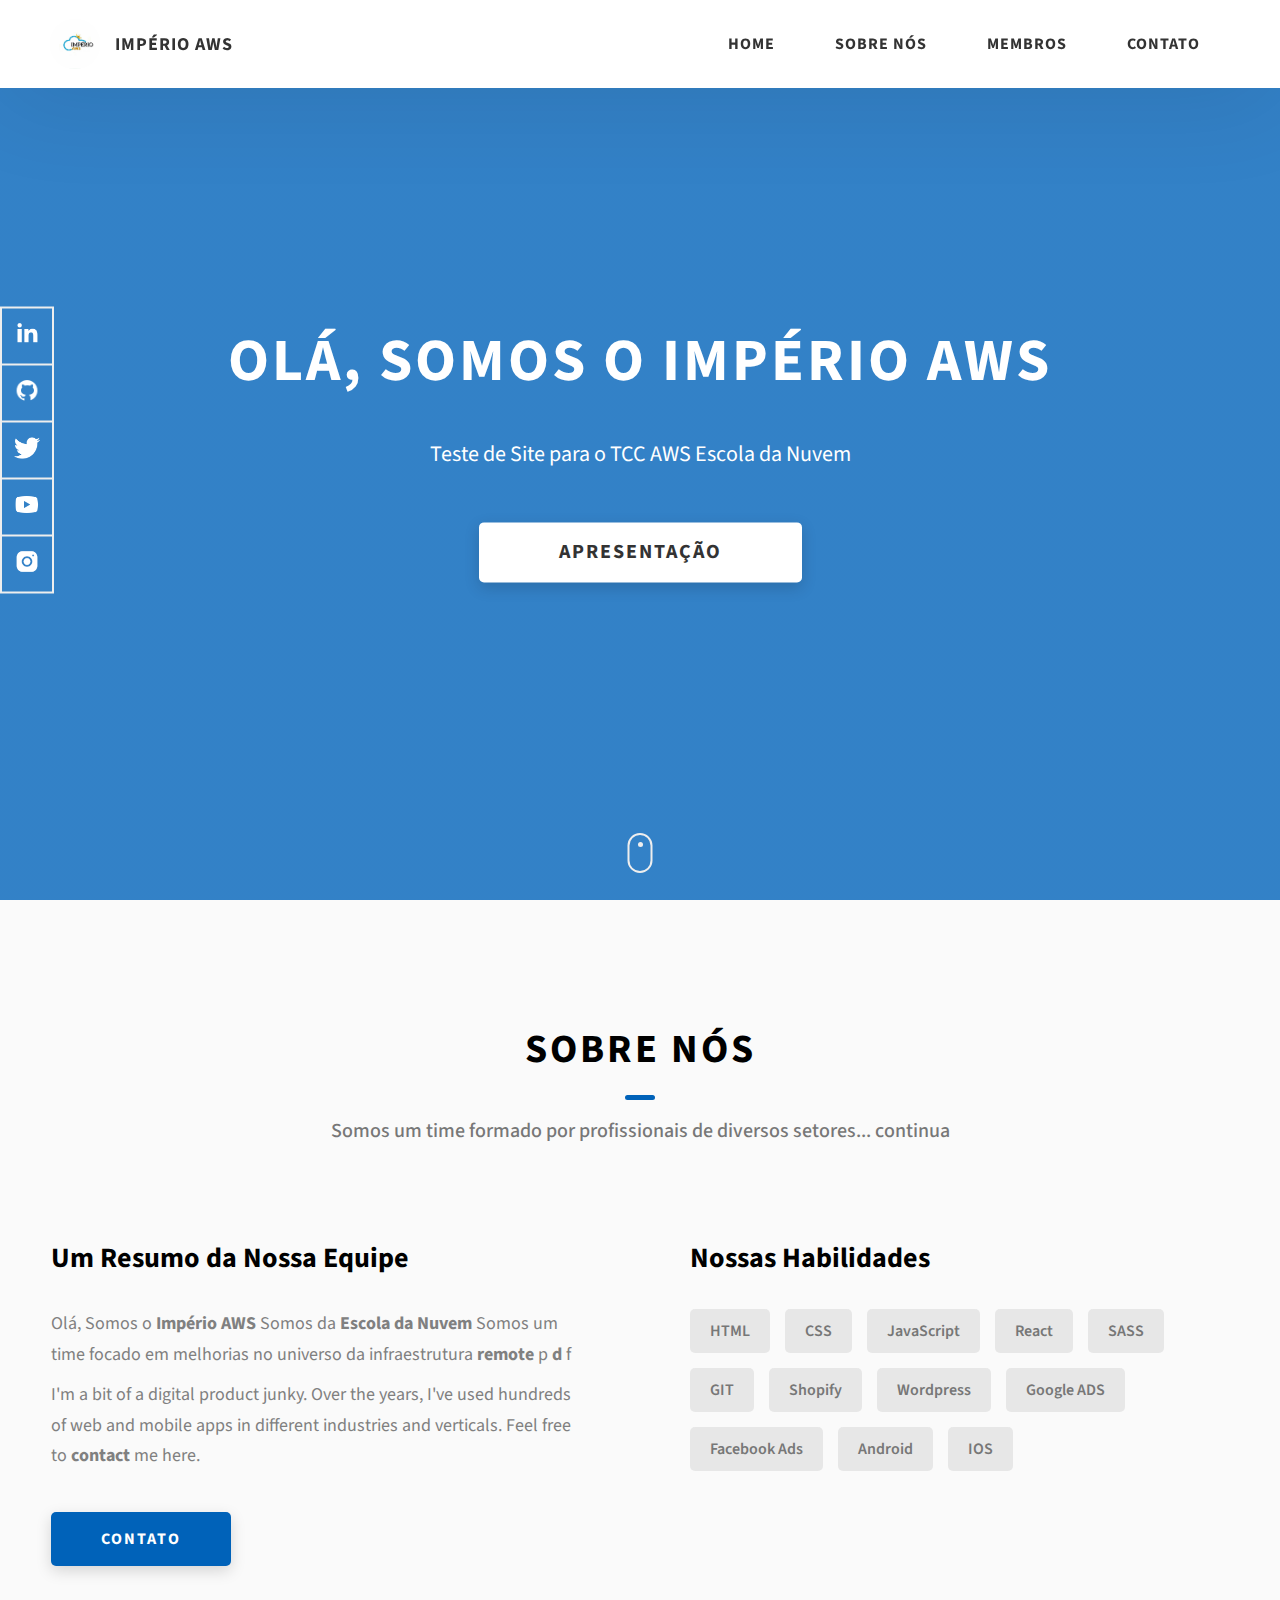
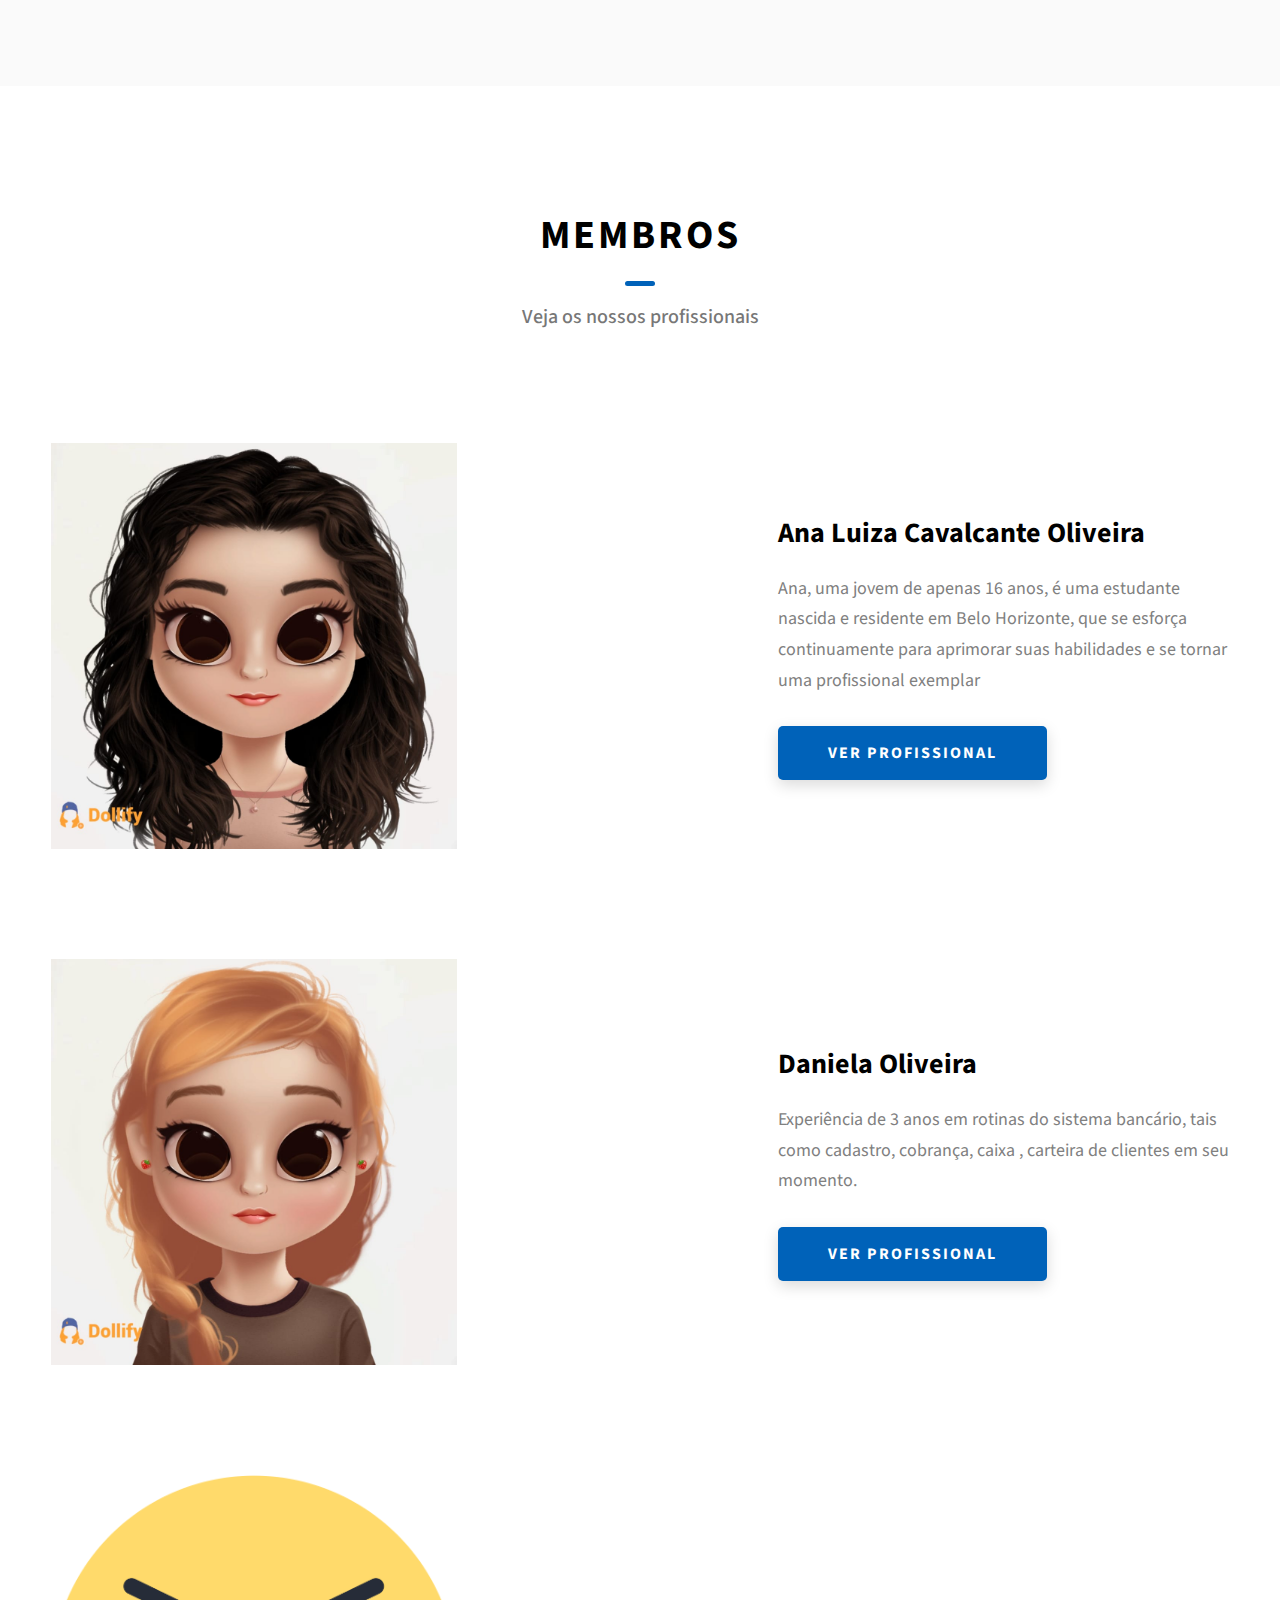
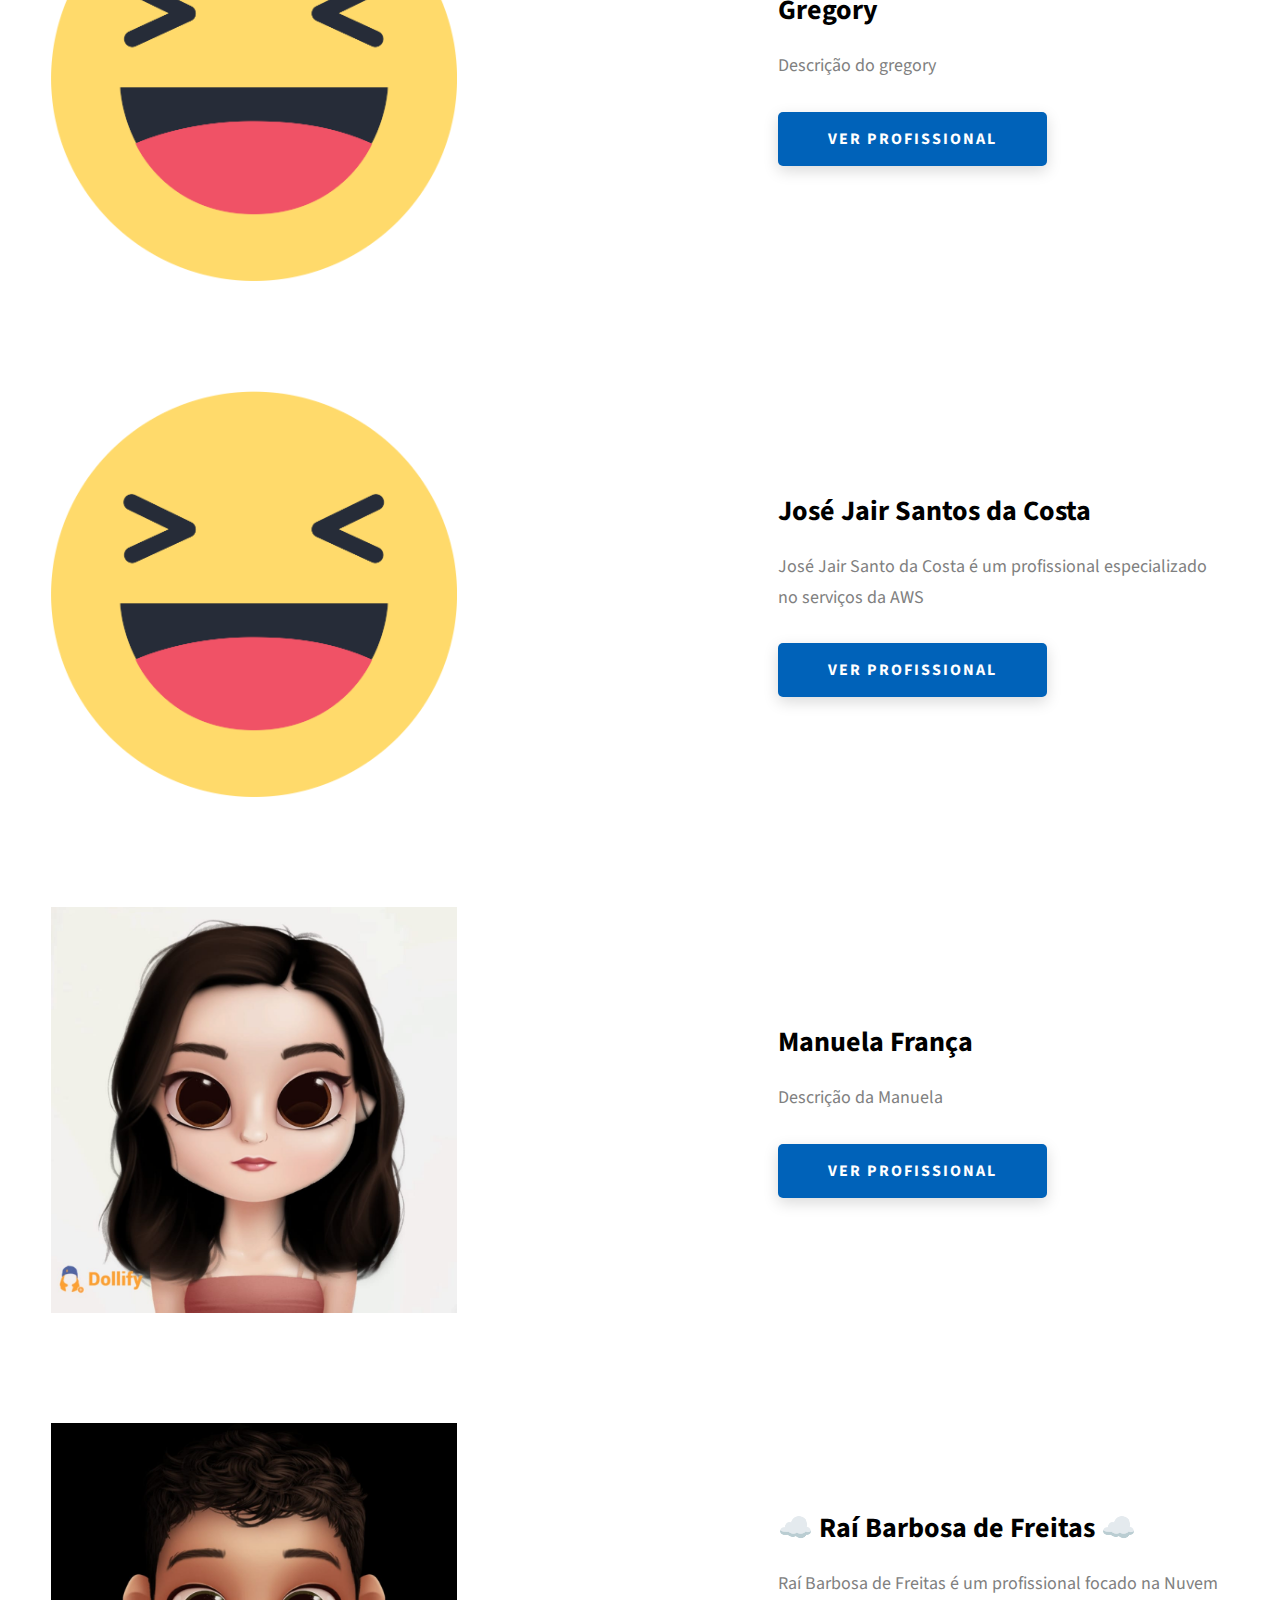
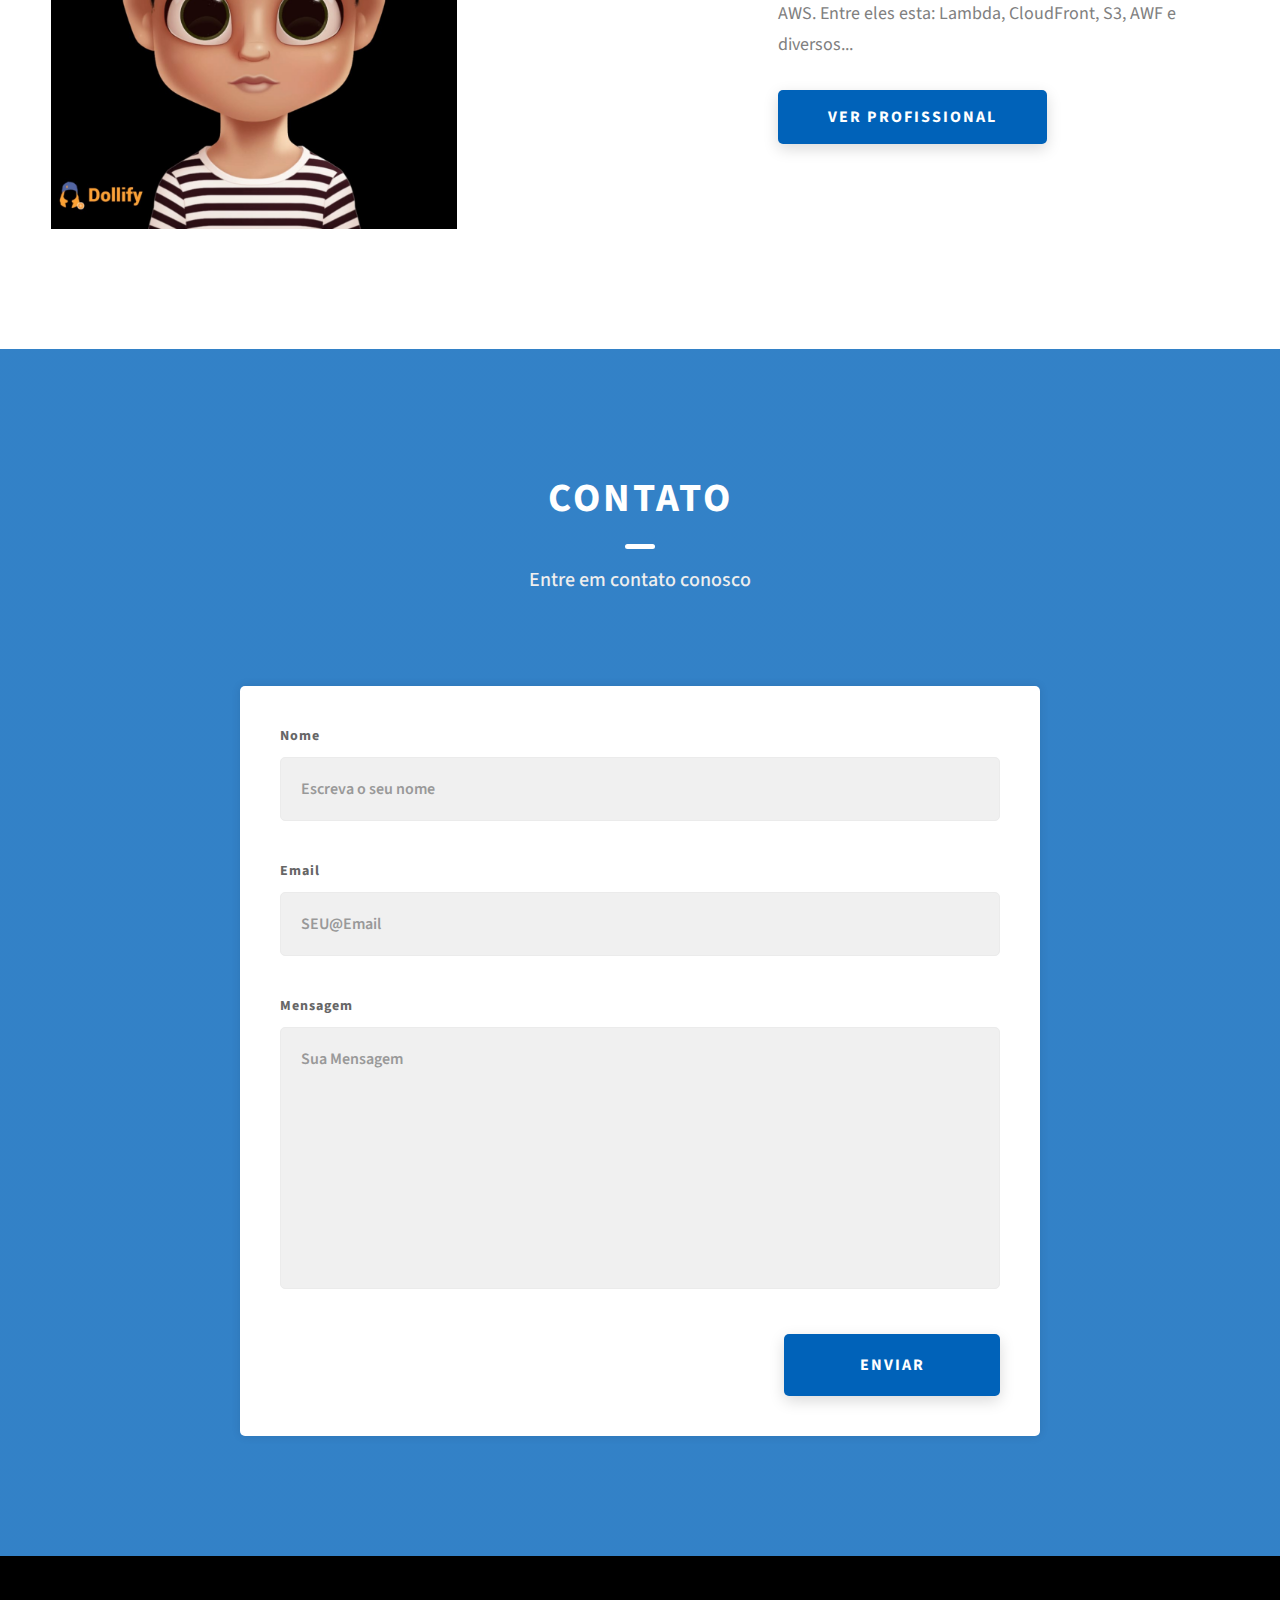
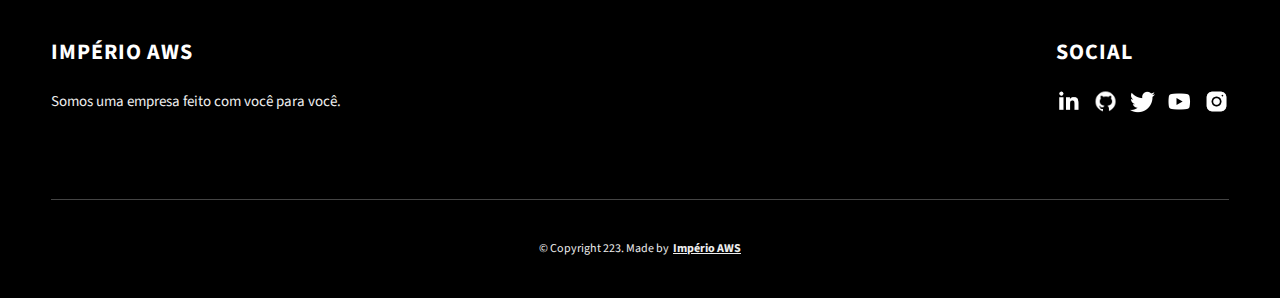
==== test site tcc/index.html @ 20d6f0d5 "Add files via upload" ====
<!DOCTYPE html>
<html lang="en">
  <head>
    <meta charset="UTF-8" />
    <meta name="viewport" content="width=device-width, initial-scale=1.0" />
    <meta http-equiv="X-UA-Compatible" content="ie=edge" />
    <title>Império AWS</title>
    <meta name="description" content="Portfolio Template for Developer" />

    <link rel="stylesheet" href="css/style.css" />

    <link rel="preconnect" href="https://fonts.googleapis.com" />
    <link rel="preconnect" href="https://fonts.gstatic.com" crossorigin />
    <link
      href="https://fonts.googleapis.com/css2?family=Source+Sans+Pro:wght@400;600;700;900&display=swap"
      rel="stylesheet"
    />
  </head>
  <body>
    <header class="header">
      <div class="header__content">
        <div class="header__logo-container">
          <div class="header__logo-img-cont">
            <img
              src="assets/jpeg/logo-site-nv-ex1.jpeg"
              alt="Ram Maheshwari Logo Image"
              class="header__logo-img"
            />
          </div>
          <span class="header__logo-sub">Império AWS </span>
        </div>
        <div class="header__main">
          <ul class="header__links">
            <li class="header__link-wrapper">
              <a href="./index.html" class="header__link"> Home </a>
            </li>
            <li class="header__link-wrapper">
              <a href="./index.html#about" class="header__link">Sobre nós </a>
            </li>
            <li class="header__link-wrapper">
              <a href="./index.html#projects" class="header__link">
                Membros
              </a>
            </li>
            <li class="header__link-wrapper">
              <a href="./index.html#contact" class="header__link"> Contato </a>
            </li>
          </ul>
          <div class="header__main-ham-menu-cont">
            <img
              src="./assets/svg/ham-menu.svg"
              alt="hamburger menu"
              class="header__main-ham-menu"
            />
            <img
              src="./assets/svg/ham-menu-close.svg"
              alt="hamburger menu close"
              class="header__main-ham-menu-close d-none"
            />
          </div>
        </div>
      </div>
      <div class="header__sm-menu">
        <div class="header__sm-menu-content">
          <ul class="header__sm-menu-links">
            <li class="header__sm-menu-link">
              <a href="./index.html"> Home </a>
            </li>

            <li class="header__sm-menu-link">
              <a href="./index.html#about"> Equipe </a>
            </li>

            <li class="header__sm-menu-link">
              <a href="./index.html#projects"> Projects </a>
            </li>

            <li class="header__sm-menu-link">
              <a href="./index.html#contact"> Contact </a>
            </li>
          </ul>
        </div>
      </div>
    </header>
    <section class="home-hero">
      <div class="home-hero__content">
        <h1 class="heading-primary">Olá, Somos o Império AWS</h1>
        <div class="home-hero__info">
          <p class="text-primary">
            Teste de Site para o TCC AWS Escola da Nuvem
          </p>
        </div>
        <div class="home-hero__cta">
          <a href="https://docs.google.com/presentation/d/1AO11EgXnicgDyYCOPsW3U2z-kk1C9AsdygLCSN5woms/edit#slide=id.p" class="btn btn--bg">Apresentação</a>
        </div>
      </div>
      <div class="home-hero__socials">
        <div class="home-hero__social">
          <a href="#" class="home-hero__social-icon-link">
            <img
              src="./assets/png/linkedin-ico.png"
              alt="icon"
              class="home-hero__social-icon"
            />
          </a>
        </div>
        <div class="home-hero__social">
          <a href="https://github.com/RaiBarbosa" class="home-hero__social-icon-link">
            <img
              src="./assets/png/github-ico.png"
              alt="icon"
              class="home-hero__social-icon"
            />
          </a>
        </div>
        <div class="home-hero__social">
          <a href="#" class="home-hero__social-icon-link">
            <img
              src="./assets/png/twitter-ico.png"
              alt="icon"
              class="home-hero__social-icon"
            />
          </a>
        </div>
        <div class="home-hero__social">
          <a href="#" class="home-hero__social-icon-link">
            <img
              src="./assets/png/yt-ico.png"
              alt="icon"
              class="home-hero__social-icon"
            />
          </a>
        </div>
        <div class="home-hero__social">
          <a
            href="#"
            class="home-hero__social-icon-link home-hero__social-icon-link--bd-none"
          >
            <img
              src="./assets/png/insta-ico.png"
              alt="icon"
              class="home-hero__social-icon"
            />
          </a>
        </div>
      </div>
      <div class="home-hero__mouse-scroll-cont">
        <div class="mouse"></div>
      </div>
    </section>
    <section id="about" class="about sec-pad">
      <div class="main-container">
        <h2 class="heading heading-sec heading-sec__mb-med">
          <span class="heading-sec__main">Sobre nós</span>
          <span class="heading-sec__sub">
            Somos um time formado por profissionais de diversos setores... continua
          </span>
        </h2>
        <div class="about__content">
          <div class="about__content-main">
            <h3 class="about__content-title">Um Resumo da Nossa Equipe</h3>
            <div class="about__content-details">
              <p class="about__content-details-para">
                Olá, Somos o
                <strong>Império AWS</strong>
                Somos da <strong> Escola da Nuvem </strong> Somos
                um time focado em melhorias no universo da infraestrutura
                <strong> remote </strong>
                p
                <strong>d</strong>
                f
              </p>
              <p class="about__content-details-para">
                I'm a bit of a digital product junky. Over the years, I've used
                hundreds of web and mobile apps in different industries and
                verticals. Feel free to
                <strong>contact</strong> me here.
              </p>
            </div>
            <a href="https://www.linkedin.com/in/rai-b-f-7474a1201/" class="btn btn--med btn--theme dynamicBgClr"
              >Contato</a
            >
          </div>
          <div class="about__content-skills">
            <h3 class="about__content-title">Nossas Habilidades</h3>
            <div class="skills">
              <div class="skills__skill">HTML</div>
              <div class="skills__skill">CSS</div>
              <div class="skills__skill">JavaScript</div>
              <div class="skills__skill">React</div>
              <div class="skills__skill">SASS</div>
              <div class="skills__skill">GIT</div>
              <div class="skills__skill">Shopify</div>
              <div class="skills__skill">Wordpress</div>
              <div class="skills__skill">Google ADS</div>
              <div class="skills__skill">Facebook Ads</div>
              <div class="skills__skill">Android</div>
              <div class="skills__skill">IOS</div>
            </div>
          </div>
        </div>
      </div>
    </section>
    <section id="projects" class="projects sec-pad">
      <div class="main-container">
        <h2 class="heading heading-sec heading-sec__mb-bg">
          <span class="heading-sec__main">Membros</span>
          <span class="heading-sec__sub">
            Veja os nossos profissionais 
          </span>
        </h2>

        <div class="projects__content">
          <div class="projects__row">
            <div class="projects__row-img-cont">
              <img
                src="assets/jpeg/Ana boneco ex1 sem fundo.jpeg"
                alt="Software Screenshot"
                class="projects__row-img"
                loading="lazy"
              />
            </div>
            <div class="projects__row-content">
              <h3 class="projects__row-content-title">Ana Luiza Cavalcante Oliveira </h3>
              <p class="projects__row-content-desc">
                Ana, uma jovem de apenas 16 anos, é uma estudante nascida e residente em Belo Horizonte, que se esforça continuamente para aprimorar suas habilidades e se tornar uma profissional exemplar
              </p>
              <a
                href="./project-1.html"
                class="btn btn--med btn--theme dynamicBgClr"
                target="_blank"
                >Ver Profissional</a
              >
            </div>
          </div>

          <div class="projects__row">
            <div class="projects__row-img-cont">
              <img
                src="assets/jpeg/Daniela BOneco.jpeg"
                alt="Software Screenshot"
                class="projects__row-img"
                loading="lazy"
              />
            </div>

            <div class="projects__row-content">
              <h3 class="projects__row-content-title">Daniela Oliveira</h3>
              <p class="projects__row-content-desc">
                Experiência de 3 anos em rotinas do sistema bancário, tais como cadastro, cobrança, caixa , carteira de clientes em seu momento.
              </p>
              <a
                href="daniela.html"
                class="btn btn--med btn--theme dynamicBgClr"
                target="_blank"
                >Ver Profissional</a
              >
            </div>
          </div>

          <div class="projects__row">
            <div class="projects__row-img-cont">
              <img
                src="assets/png/facebook-emoji-haha-risada.png"
                alt="Software Screenshot"
                class="projects__row-img"
                loading="lazy"
              />
            </div>

            <div class="projects__row-content">
              <h3 class="projects__row-content-title">Gregory  </h3>
              <p class="projects__row-content-desc">
                Descrição do gregory
              </p>
              <a
                href="./project-4.html"
                class="btn btn--med btn--theme dynamicBgClr"
                target="_blank"
                >Ver Profissional</a
              >
            </div>
          </div>

          <div class="projects__row">
            <div class="projects__row-img-cont">
              <img
                src="assets/png/facebook-emoji-haha-risada.png"
                alt="Software Screenshot"
                class="projects__row-img"
                loading="lazy"
              />
            </div>

          
            <div class="projects__row-content">
              <h3 class="projects__row-content-title">José Jair Santos da Costa </h3>
              <p class="projects__row-content-desc">
                José Jair Santo da Costa é um profissional especializado no serviços da AWS
              </p>
              <a
                href="jose.html"
                class="btn btn--med btn--theme dynamicBgClr"
                target="_blank"
                >Ver Profissional</a
              >
            </div>
          </div>

          <div class="projects__row">
            <div class="projects__row-img-cont">
              <img
                src="assets/jpeg/boneco manuela ex1.jpeg"
                alt="Software Screenshot"
                class="projects__row-img"
                loading="lazy"
              />
            </div>

            <div class="projects__row-content">
              <h3 class="projects__row-content-title">Manuela França</h3>
              <p class="projects__row-content-desc">
                Descrição da Manuela
              </p>
              <a
                href="./project-2.html"
                class="btn btn--med btn--theme dynamicBgClr"
                target="_blank"
                >Ver Profissional</a
              >
            </div>
          </div>
          <div class="projects__row">
            <div class="projects__row-img-cont">
              <img
                src="assets/jpeg/Raí Boneco ex1.jpeg"
                alt="Software Screenshot"
                class="projects__row-img"
                loading="lazy"
              />
            </div>
            
            <div class="projects__row-content">
              <h3 class="projects__row-content-title">☁️ Raí Barbosa de Freitas ☁️</h3>
              <p class="projects__row-content-desc">
                Raí Barbosa de Freitas é um profissional focado na Nuvem AWS.
                Entre eles esta: Lambda, CloudFront, S3, AWF e diversos...
              </p>
              <a
                href="./project-2.html"
                class="btn btn--med btn--theme dynamicBgClr"
                target="_blank"
                >ver profissional</a
              >
            </div>
          </div>
        </div>
      </div>
    </section>
    <section id="contact" class="contact sec-pad dynamicBg">
      <div class="main-container">
        <h2 class="heading heading-sec heading-sec__mb-med">
          <span class="heading-sec__main heading-sec__main--lt">Contato</span>
          <span class="heading-sec__sub heading-sec__sub--lt">
            Entre em contato conosco
          </span>
        </h2>
        <div class="contact__form-container">
          <form action="https://www.linkedin.com/in/rai-b-f-7474a1201/" class="contact__form">
            <div class="contact__form-field">
              <label class="contact__form-label" for="name">Nome</label>
              <input
                required
                placeholder="Escreva o seu nome"
                type="text"
                class="contact__form-input"
                name="name"
                id="name"
              />
            </div>
            <div class="contact__form-field">
              <label class="contact__form-label" for="email">Email</label>
              <input
                required
                placeholder="SEU@Email"
                type="text"
                class="contact__form-input"
                name="email"
                id="email"
              />
            </div>
            <div class="contact__form-field">
              <label class="contact__form-label" for="message">Mensagem</label>
              <textarea
                required
                cols="30"
                rows="10"
                class="contact__form-input"
                placeholder="Sua Mensagem"
                name="message"
                id="message"
              ></textarea>
            </div>
            <button type="submit" class="btn btn--theme contact__btn">
              Enviar
            </button>
          </form>
        </div>
      </div>
    </section>
    <footer class="main-footer">
      <div class="main-container">
        <div class="main-footer__upper">
          <div class="main-footer__row main-footer__row-1">
            <h2 class="heading heading-sm main-footer__heading-sm">
              <span>Social</span>
            </h2>
            <div class="main-footer__social-cont">
              <a target="_blank" rel="noreferrer" href="#">
                <img
                  class="main-footer__icon"
                  src="./assets/png/linkedin-ico.png"
                  alt="icon"
                />
              </a>
              <a target="_blank" rel="noreferrer" href="https://github.com/RaiBarbosa">
                <img
                  class="main-footer__icon"
                  src="./assets/png/github-ico.png"
                  alt="icon"
                />
              </a>
              <a target="_blank" rel="noreferrer" href="#">
                <img
                  class="main-footer__icon"
                  src="./assets/png/twitter-ico.png"
                  alt="icon"
                />
              </a>
              <a target="_blank" rel="noreferrer" href="#">
                <img
                  class="main-footer__icon"
                  src="./assets/png/yt-ico.png"
                  alt="icon"
                />
              </a>
              <a target="_blank" rel="noreferrer" href="#">
                <img
                  class="main-footer__icon main-footer__icon--mr-none"
                  src="./assets/png/insta-ico.png"
                  alt="icon"
                />
              </a>
            </div>
          </div>
          <div class="main-footer__row main-footer__row-2">
            <h4 class="heading heading-sm text-lt">Império AWS</h4>
            <p class="main-footer__short-desc">
              Somos uma empresa feito com você para você.
            </p>
          </div>
        </div>
        <div class="main-footer__lower">
          &copy; Copyright 223. Made by
          <a rel="noreferrer" target="_blank" href="https://www.linkedin.com/in/rai-b-f-7474a1201/"
            >Império AWS</a
          >
        </div>
      </div>
    </footer>

    <script src="./index.js"></script>
  </body>
</html>
---- test site tcc/css/style.css ----
/*
0 - 600px:      Phone
600 - 900px:    Tablet portrait
900 - 1200px:   Tablet landscape
[1200 - 1800] is where our normal styles apply
1800px + :      Big desktop
$breakpoint arguement choices:
- phone
- tab-port
- tab-land
- big-desktop

Inside media queries 1em is always 16px i.e 1em = 16px at every screen size only inside media queries
*/
*,
*::after,
*::before {
  margin: 0;
  padding: 0;
  box-sizing: inherit;
  font-family: inherit; }

html {
  font-size: 62.5%;
  scroll-behavior: smooth; }
  @media only screen and (max-width: 75em) {
    html {
      font-size: 59%; } }
  @media only screen and (max-width: 56.25em) {
    html {
      font-size: 56%; } }
  @media only screen and (min-width: 112.5em) {
    html {
      font-size: 65%; } }

body {
  box-sizing: border-box;
  position: relative;
  line-height: 1.5;
  font-family: sans-serif;
  overflow-x: hidden;
  overflow-y: scroll;
  font-family: 'Source Sans Pro', sans-serif; }

a {
  text-decoration: none;
  color: inherit; }

li {
  list-style: none; }

input:focus,
button:focus,
a:focus,
textarea:focus {
  outline: none; }

button {
  border: none;
  cursor: pointer; }

textarea {
  resize: none; }

.heading-primary {
  font-size: 6rem;
  text-transform: uppercase;
  letter-spacing: 3px;
  text-align: center; }
  @media only screen and (max-width: 37.5em) {
    .heading-primary {
      font-size: 4.5rem; } }

.heading-sec__mb-bg {
  margin-bottom: 11rem; }
  @media only screen and (max-width: 56.25em) {
    .heading-sec__mb-bg {
      margin-bottom: 8rem; } }

.heading-sec__mb-med {
  margin-bottom: 9rem; }
  @media only screen and (max-width: 56.25em) {
    .heading-sec__mb-med {
      margin-bottom: 8rem; } }

.heading-sec__main {
  display: block;
  font-size: 4rem;
  text-transform: uppercase;
  letter-spacing: 1px;
  letter-spacing: 3px;
  text-align: center;
  margin-bottom: 3.5rem;
  position: relative; }
  .heading-sec__main--lt {
    color: #fff; }
    .heading-sec__main--lt::after {
      content: '';
      background: #fff !important; }
  .heading-sec__main::after {
    content: '';
    position: absolute;
    top: calc(100% + 1.5rem);
    height: 5px;
    width: 3rem;
    background: #0062b9;
    left: 50%;
    transform: translateX(-50%);
    border-radius: 5px; }
    @media only screen and (max-width: 37.5em) {
      .heading-sec__main::after {
        top: calc(100% + 1.2rem); } }

.heading-sec__sub {
  display: block;
  text-align: center;
  color: #777;
  font-size: 2rem;
  font-weight: 500;
  max-width: 80rem;
  margin: auto;
  line-height: 1.6; }
  @media only screen and (max-width: 37.5em) {
    .heading-sec__sub {
      font-size: 1.8rem; } }
  .heading-sec__sub--lt {
    color: #eee; }

.heading-sm {
  font-size: 2.2rem;
  text-transform: uppercase;
  letter-spacing: 1px; }

.main-container {
  max-width: 120rem;
  margin: auto;
  width: 92%; }

.btn {
  background: #fff;
  color: #333;
  text-transform: uppercase;
  letter-spacing: 2px;
  display: inline-block;
  font-weight: 700;
  border-radius: 5px;
  box-shadow: 0 5px 15px 0 rgba(0, 0, 0, 0.15);
  transition: transform .3s; }
  .btn:hover {
    transform: translateY(-3px); }
  .btn--bg {
    padding: 1.5rem 8rem;
    font-size: 2rem; }
  .btn--med {
    padding: 1.5rem 5rem;
    font-size: 1.6rem; }
  .btn--theme {
    background: #0062b9;
    color: #fff; }
  .btn--theme-inv {
    color: #0062b9;
    background: #fff;
    border: 2px solid #0062b9;
    box-shadow: none;
    padding: calc(1.5rem - 2px) calc(5rem - 2px); }

.sec-pad {
  padding: 12rem 0; }
  @media only screen and (max-width: 56.25em) {
    .sec-pad {
      padding: 8rem 0; } }

.text-primary {
  color: #fff;
  font-size: 2.2rem;
  text-align: center;
  width: 100%;
  line-height: 1.6; }
  @media only screen and (max-width: 37.5em) {
    .text-primary {
      font-size: 2rem; } }

.d-none {
  display: none; }

.home-hero {
  color: #fff;
  background: linear-gradient(to right, rgba(0, 98, 185, 0.8), rgba(0, 98, 185, 0.8)), url(../../assets/svg/common-bg.svg);
  background-position: center;
  height: 100vh;
  min-height: 80rem;
  max-height: 120rem;
  position: relative; }
  @media only screen and (max-width: 37.5em) {
    .home-hero {
      height: unset;
      min-height: unset; } }
  .home-hero__socials {
    position: absolute;
    top: 50%;
    border: 2px solid #eee;
    border-left: 2px solid #eee;
    transform: translateY(-50%); }
    @media only screen and (max-width: 56.25em) {
      .home-hero__socials {
        display: none; } }
  .home-hero__mouse-scroll-cont {
    position: absolute;
    bottom: 3%;
    left: 50%;
    transform: translateX(-50%); }
    @media only screen and (max-width: 37.5em) {
      .home-hero__mouse-scroll-cont {
        display: none; } }
  .home-hero__social {
    width: 5rem; }
  .home-hero__social-icon-link {
    width: 100%;
    display: block;
    padding: 1.2rem;
    border-bottom: 2px solid #eee;
    transition: background .3s; }
    .home-hero__social-icon-link:hover {
      background: rgba(255, 255, 255, 0.1); }
    .home-hero__social-icon-link--bd-none {
      border-bottom: 0; }
  .home-hero__social-icon {
    width: 100%; }
  .home-hero__content {
    position: absolute;
    top: 50%;
    left: 50%;
    transform: translate(-50%, -50%);
    max-width: 90rem;
    width: 92%; }
    @media only screen and (max-width: 37.5em) {
      .home-hero__content {
        padding: 19rem 0 13rem 0;
        margin: auto;
        position: static;
        transform: translate(0, 0); } }
  .home-hero__info {
    margin: 3rem auto 0 auto;
    max-width: 80rem; }
  .home-hero__cta {
    margin-top: 5rem;
    text-align: center; }

.about {
  background: #fafafa; }
  .about__content {
    display: grid;
    grid-template-columns: 1fr 1fr;
    grid-gap: 10rem; }
    @media only screen and (max-width: 56.25em) {
      .about__content {
        grid-template-columns: 1fr;
        grid-gap: 8rem; } }
    .about__content-title {
      font-weight: 700;
      font-size: 2.8rem;
      margin-bottom: 3rem; }
      @media only screen and (max-width: 37.5em) {
        .about__content-title {
          font-size: 2.4rem; } }
    .about__content-details-para {
      font-size: 1.8rem;
      color: grey;
      max-width: 60rem;
      line-height: 1.7;
      margin-bottom: 1rem; }
      .about__content-details-para--hl {
        font-weight: 700;
        margin: 0 3px; }
      .about__content-details-para:last-child {
        margin-bottom: 4rem; }

.projects__row {
  display: grid;
  grid-template-columns: 1.5fr 1fr;
  grid-gap: 5rem;
  margin-bottom: 11rem; }
  @media only screen and (max-width: 56.25em) {
    .projects__row {
      grid-template-columns: 1fr;
      grid-gap: 2rem;
      margin-bottom: 8rem; } }
  @media only screen and (max-width: 56.25em) {
    .projects__row {
      text-align: center; } }
  .projects__row:last-child {
    margin-bottom: 0; }
  .projects__row-img-cont {
    overflow: hidden; }
  .projects__row-img {
    width: 60%;
    display: block;
    object-fit: cover; }
  .projects__row-content {
    padding: 2rem 0;
    display: flex;
    justify-content: center;
    flex-direction: column;
    align-items: flex-start; }
    @media only screen and (max-width: 56.25em) {
      .projects__row-content {
        align-items: center; } }
    .projects__row-content-title {
      font-weight: 700;
      font-size: 2.8rem;
      margin-bottom: 2rem; }
      @media only screen and (max-width: 37.5em) {
        .projects__row-content-title {
          font-size: 2.4rem; } }
    .projects__row-content-desc {
      font-size: 1.8rem;
      color: grey;
      max-width: 60rem;
      line-height: 1.7;
      margin-bottom: 3rem; }
      @media only screen and (max-width: 37.5em) {
        .projects__row-content-desc {
          font-size: 1.7rem; } }

.contact {
  background: linear-gradient(to right, rgba(0, 98, 185, 0.8), rgba(0, 98, 185, 0.8)), url(../../assets/svg/common-bg.svg);
  background-size: cover;
  background-position: center; }
  .contact__form-container {
    box-shadow: 0 0 10px rgba(0, 0, 0, 0.1);
    background: white;
    padding: 4rem;
    margin-top: 6rem;
    max-width: 80rem;
    text-align: right;
    width: 95%;
    border-radius: 5px;
    margin: 5rem auto 0 auto; }
    @media only screen and (max-width: 37.5em) {
      .contact__form-container {
        padding: 3rem; } }
  .contact__form-field {
    margin-bottom: 4rem; }
    @media only screen and (max-width: 37.5em) {
      .contact__form-field {
        margin-bottom: 3rem; } }
  .contact__form-label {
    color: #666;
    font-size: 1.4rem;
    letter-spacing: 1px;
    font-weight: 700;
    margin-bottom: 1rem;
    display: block;
    text-align: left; }
  .contact__form-input {
    color: #333;
    padding: 2rem;
    width: 100%;
    border: 1px solid #ebebeb;
    font-size: 1.6rem;
    letter-spacing: 0px;
    background: #f0f0f0;
    border-radius: 5px;
    font-weight: 600;
    /* Code for Modern Browsers */
    /* Code for WebKit, Blink, Edge */
    /* Code for Internet Explorer 10-11 */
    /* Code for Microsoft Edge */
    /* Code for Mozilla Firefox 4 to 18 */
    /* Code for Mozilla Firefox 19+ */ }
    .contact__form-input::placeholder {
      color: #999;
      font-weight: 600;
      font-size: 1.6rem; }
    .contact__form-input::-webkit-input-placeholder {
      color: #999;
      font-weight: 600;
      font-size: 1.6rem; }
    .contact__form-input:-ms-input-placeholder {
      color: #999;
      font-weight: 600;
      font-size: 1.6rem; }
    .contact__form-input::-ms-input-placeholder {
      color: #999;
      font-weight: 600;
      font-size: 1.6rem; }
    .contact__form-input:-moz-placeholder {
      opacity: 1;
      color: #999;
      font-weight: 600;
      font-size: 1.6rem; }
    .contact__form-input::-moz-placeholder {
      opacity: 1;
      color: #999;
      font-weight: 600;
      font-size: 1.6rem; }
  .contact__btn {
    width: 30%;
    padding: 2rem 4rem;
    font-size: 1.6rem; }
    @media only screen and (max-width: 37.5em) {
      .contact__btn {
        width: 100%; } }

.project-cs-hero {
  color: #fff;
  background: linear-gradient(to right, rgba(0, 98, 185, 0.8), rgba(0, 98, 185, 0.8)), url(../../assets/svg/common-bg.svg);
  background-size: cover;
  background-position: center;
  position: relative; }
  @media only screen and (max-width: 37.5em) {
    .project-cs-hero {
      height: unset;
      min-height: unset; } }
  .project-cs-hero__content {
    padding: 25rem 0 17rem 0;
    max-width: 90rem;
    width: 92%;
    margin: auto; }
    @media only screen and (max-width: 37.5em) {
      .project-cs-hero__content {
        padding: 19rem 0 13rem 0;
        margin: auto;
        position: static;
        transform: translate(0, 0); } }
  .project-cs-hero__info {
    margin: 3rem auto 0 auto;
    max-width: 80rem; }
  .project-cs-hero__cta {
    margin-top: 5rem;
    text-align: center; }

.project-details__content {
  padding: 8rem 0;
  max-width: 90rem;
  margin: auto; }
  .project-details__content-title {
    font-weight: 700;
    font-size: 2.8rem;
    margin-bottom: 3rem; }
    @media only screen and (max-width: 37.5em) {
      .project-details__content-title {
        font-size: 2.4rem; } }

.project-details__showcase-img-cont {
  width: 70%;
  margin-bottom: 6rem; }

.project-details__showcase-img {
  width: 100%; }

.project-details__content-main {
  width: 100%;
  max-width: 70rem;
  margin: auto; }

.project-details__desc {
  margin: 0 0 7rem 0; }
  .project-details__desc-para {
    font-size: 1.8rem;
    line-height: 1.7;
    color: grey;
    margin-bottom: 2rem; }

.project-details__tools-used {
  margin: 0 0 7rem 0; }
  .project-details__tools-used-list {
    display: flex;
    flex-wrap: wrap; }
  .project-details__tools-used-item {
    padding: 1rem 2rem;
    margin-bottom: 1.5rem;
    margin-right: 1.5rem;
    font-size: 1.6rem;
    background: rgba(153, 153, 153, 0.2);
    border-radius: 5px;
    font-weight: 600;
    color: #777; }

.project-details__links {
  margin: 0 0; }
  .project-details__links-btn {
    margin-right: 2rem; }
    @media only screen and (max-width: 37.5em) {
      .project-details__links-btn {
        margin-right: 0;
        width: 70%;
        margin-bottom: 2rem;
        text-align: center; } }
    .project-details__links-btn:last-child {
      margin: 0; }
      @media only screen and (max-width: 37.5em) {
        .project-details__links-btn:last-child {
          margin: 0; } }

.header {
  position: fixed;
  width: 100%;
  z-index: 1000;
  background: #000;
  background: #fff;
  box-shadow: 0 10px 100px rgba(0, 0, 0, 0.1); }
  .header__content {
    display: flex;
    align-items: center;
    justify-content: space-between;
    padding: 1rem 5rem; }
    @media only screen and (max-width: 56.25em) {
      .header__content {
        padding: 0 2rem; } }
  .header__logo-container {
    display: flex;
    align-items: center;
    cursor: pointer;
    color: #333;
    transition: color .3s; }
    .header__logo-container:hover {
      color: #0062b9; }
  .header__logo-img-cont {
    width: 5rem;
    height: 5rem;
    border-radius: 50px;
    overflow: hidden;
    margin-right: 1.5rem;
    background: #0062b9; }
    @media only screen and (max-width: 56.25em) {
      .header__logo-img-cont {
        width: 4.5rem;
        height: 4.5rem;
        margin-right: 1.2rem; } }
  .header__logo-img {
    width: 100%;
    height: 100%;
    object-fit: cover;
    object-position: center;
    display: block; }
  .header__logo-sub {
    font-size: 1.8rem;
    text-transform: uppercase;
    font-weight: 700;
    letter-spacing: 1px; }
  .header__links {
    display: flex; }
    @media only screen and (max-width: 37.5em) {
      .header__links {
        display: none; } }
  .header__link {
    padding: 2.2rem 3rem;
    display: inline-block;
    font-size: 1.6rem;
    color: #333;
    text-transform: uppercase;
    letter-spacing: 1px;
    font-weight: 700;
    transition: color .3s; }
    .header__link:hover {
      color: #0062b9; }
    @media only screen and (max-width: 56.25em) {
      .header__link {
        padding: 3rem 1.8rem;
        font-size: 1.5rem; } }
  .header__main-ham-menu-cont {
    display: none;
    width: 3rem;
    padding: 2.2rem 0; }
    @media only screen and (max-width: 37.5em) {
      .header__main-ham-menu-cont {
        display: block; } }
  .header__main-ham-menu {
    width: 100%; }
  .header__main-ham-menu-close {
    width: 100%; }
  .header__sm-menu {
    background: #fff;
    position: absolute;
    width: 100%;
    top: 100%;
    visibility: hidden;
    opacity: 0;
    transition: all .3s;
    box-shadow: 0px 5px 5px 0px rgba(0, 0, 0, 0.1);
    -webkit-box-shadow: 0px 5px 5px 0px rgba(0, 0, 0, 0.1);
    -moz-box-shadow: 0px 5px 5px 0px rgba(0, 0, 0, 0.1); }
    .header__sm-menu--active {
      visibility: hidden;
      opacity: 0; }
      @media only screen and (max-width: 37.5em) {
        .header__sm-menu--active {
          visibility: visible;
          opacity: 1; } }
  .header__sm-menu-link a {
    display: block;
    text-decoration: none;
    padding: 2.5rem 3rem;
    font-size: 1.6rem;
    color: #333;
    text-align: right;
    border-bottom: 1px solid #eee;
    font-weight: 700;
    text-transform: uppercase;
    letter-spacing: 2px;
    transition: color .3s; }
    .header__sm-menu-link a:hover {
      color: #0062b9; }
  .header__sm-menu-link:first-child a {
    border-top: 1px solid #eee; }
  .header__sm-menu-link-last {
    border-bottom: 0; }

.main-footer {
  background: #000;
  color: #fff; }
  .main-footer__upper {
    display: flex;
    justify-content: space-between;
    padding: 8rem 0; }
    @media only screen and (max-width: 56.25em) {
      .main-footer__upper {
        padding: 6rem 0; } }
    @media only screen and (max-width: 37.5em) {
      .main-footer__upper {
        display: block; } }
  .main-footer__row-1 {
    order: 2; }
    @media only screen and (max-width: 56.25em) {
      .main-footer__row-1 {
        margin-bottom: 5rem; } }
  .main-footer__row-2 {
    width: 40%;
    order: 1;
    max-width: 50rem; }
    @media only screen and (max-width: 56.25em) {
      .main-footer__row-2 {
        width: 100%; } }
  .main-footer__short-desc {
    margin-top: 2rem;
    color: #eee;
    font-size: 1.5rem;
    line-height: 1.7; }
  .main-footer__social-cont {
    margin-top: 2rem; }
  .main-footer__icon {
    margin-right: 1rem;
    width: 2.5rem; }
    .main-footer__icon--mr-none {
      margin-right: 0; }
  .main-footer__lower {
    padding: 4rem 0;
    border-top: 1px solid #444;
    color: #eee;
    font-size: 1.2rem;
    text-align: left;
    text-align: center; }
    .main-footer__lower a {
      text-decoration: underline;
      font-weight: bold;
      margin-left: 2px; }
    @media only screen and (max-width: 56.25em) {
      .main-footer__lower {
        padding: 3.5rem 0; } }

.skills {
  display: flex;
  flex-wrap: wrap; }
  .skills__skill {
    padding: 1rem 2rem;
    margin-bottom: 1.5rem;
    margin-right: 1.5rem;
    font-size: 1.6rem;
    background: rgba(153, 153, 153, 0.2);
    border-radius: 5px;
    font-weight: 600;
    color: #777; }

.mouse {
  width: 25px;
  height: 40px;
  border: 2px solid #eee;
  border-radius: 60px;
  position: relative;
  overflow: hidden; }
  .mouse::before {
    content: '';
    width: 5px;
    height: 5px;
    position: absolute;
    top: 7px;
    left: 50%;
    transform: translateX(-50%);
    background-color: #eee;
    border-radius: 50%;
    opacity: 1;
    animation: wheel 1.3s infinite;
    -webkit-animation: wheel 1.3s infinite; }

@keyframes wheel {
  to {
    opacity: 0;
    top: 27px; } }

@-webkit-keyframes wheel {
  to {
    opacity: 0;
    top: 27px; } }
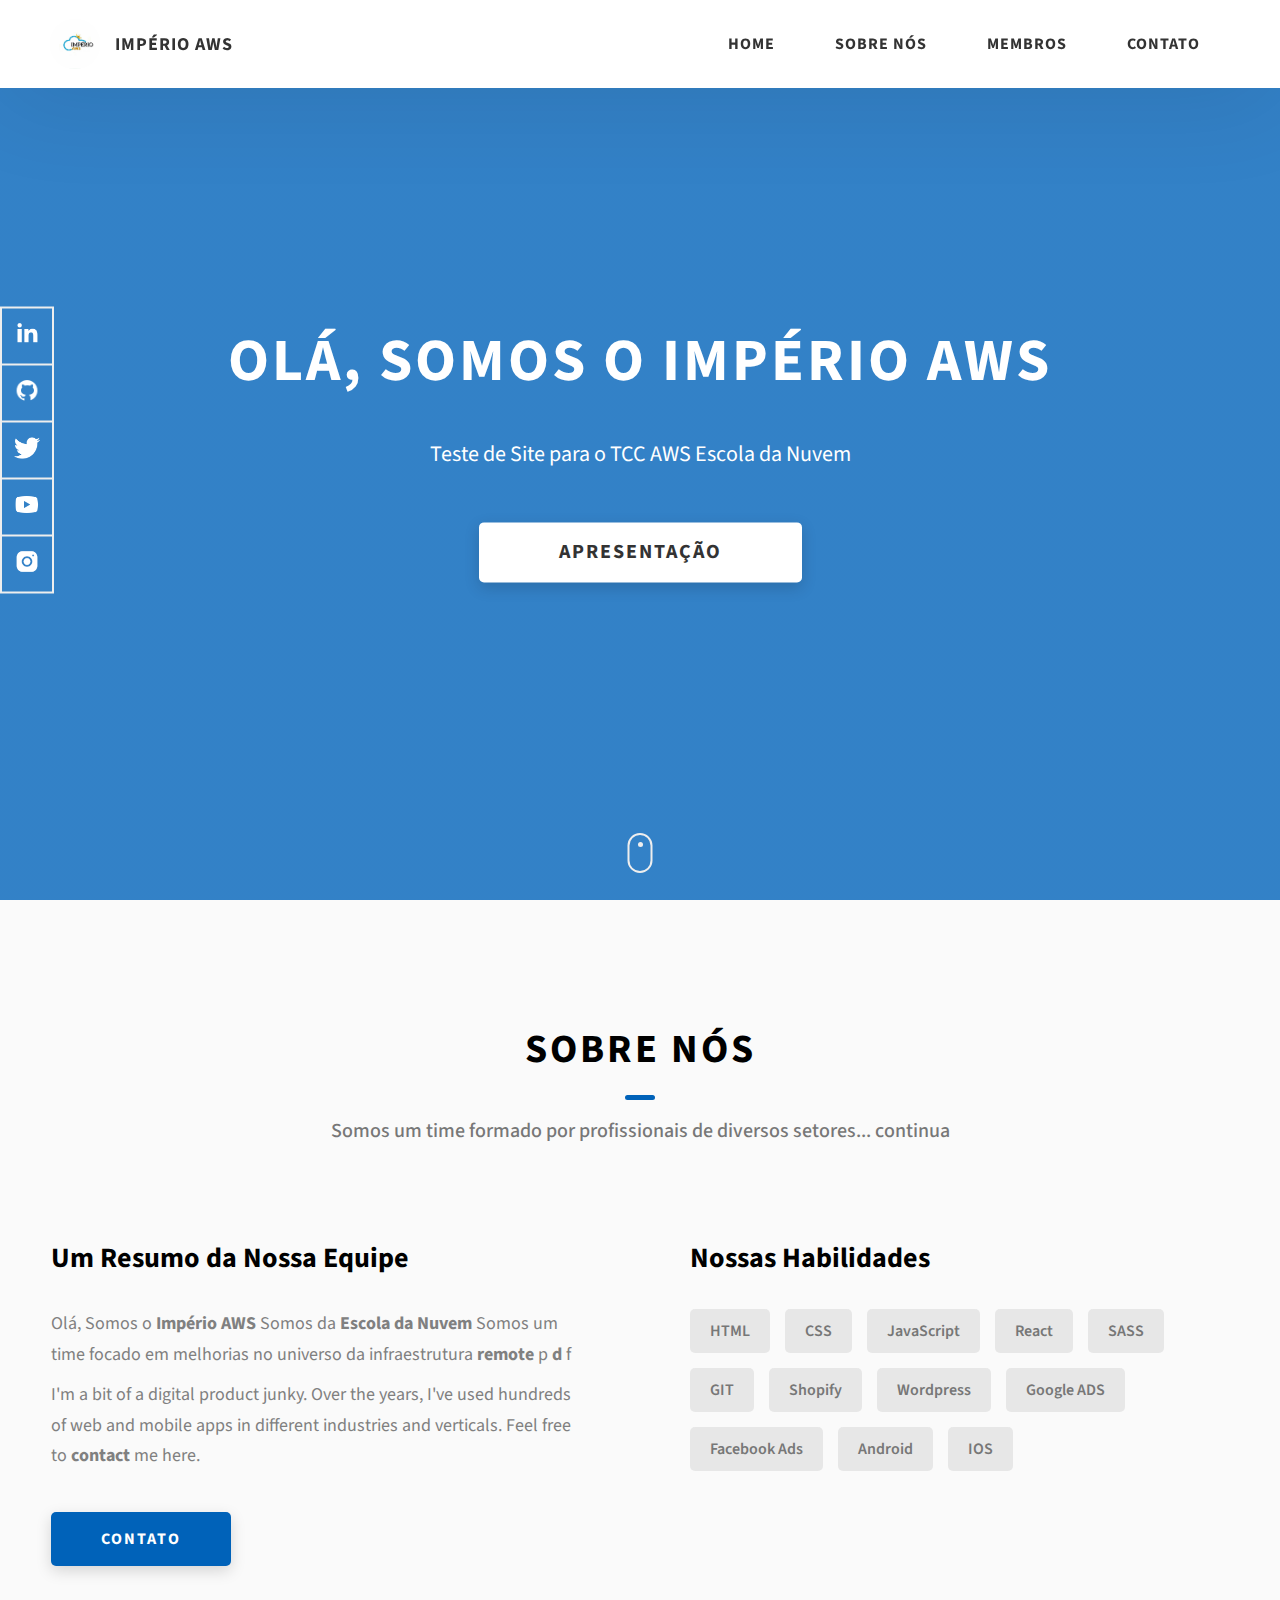
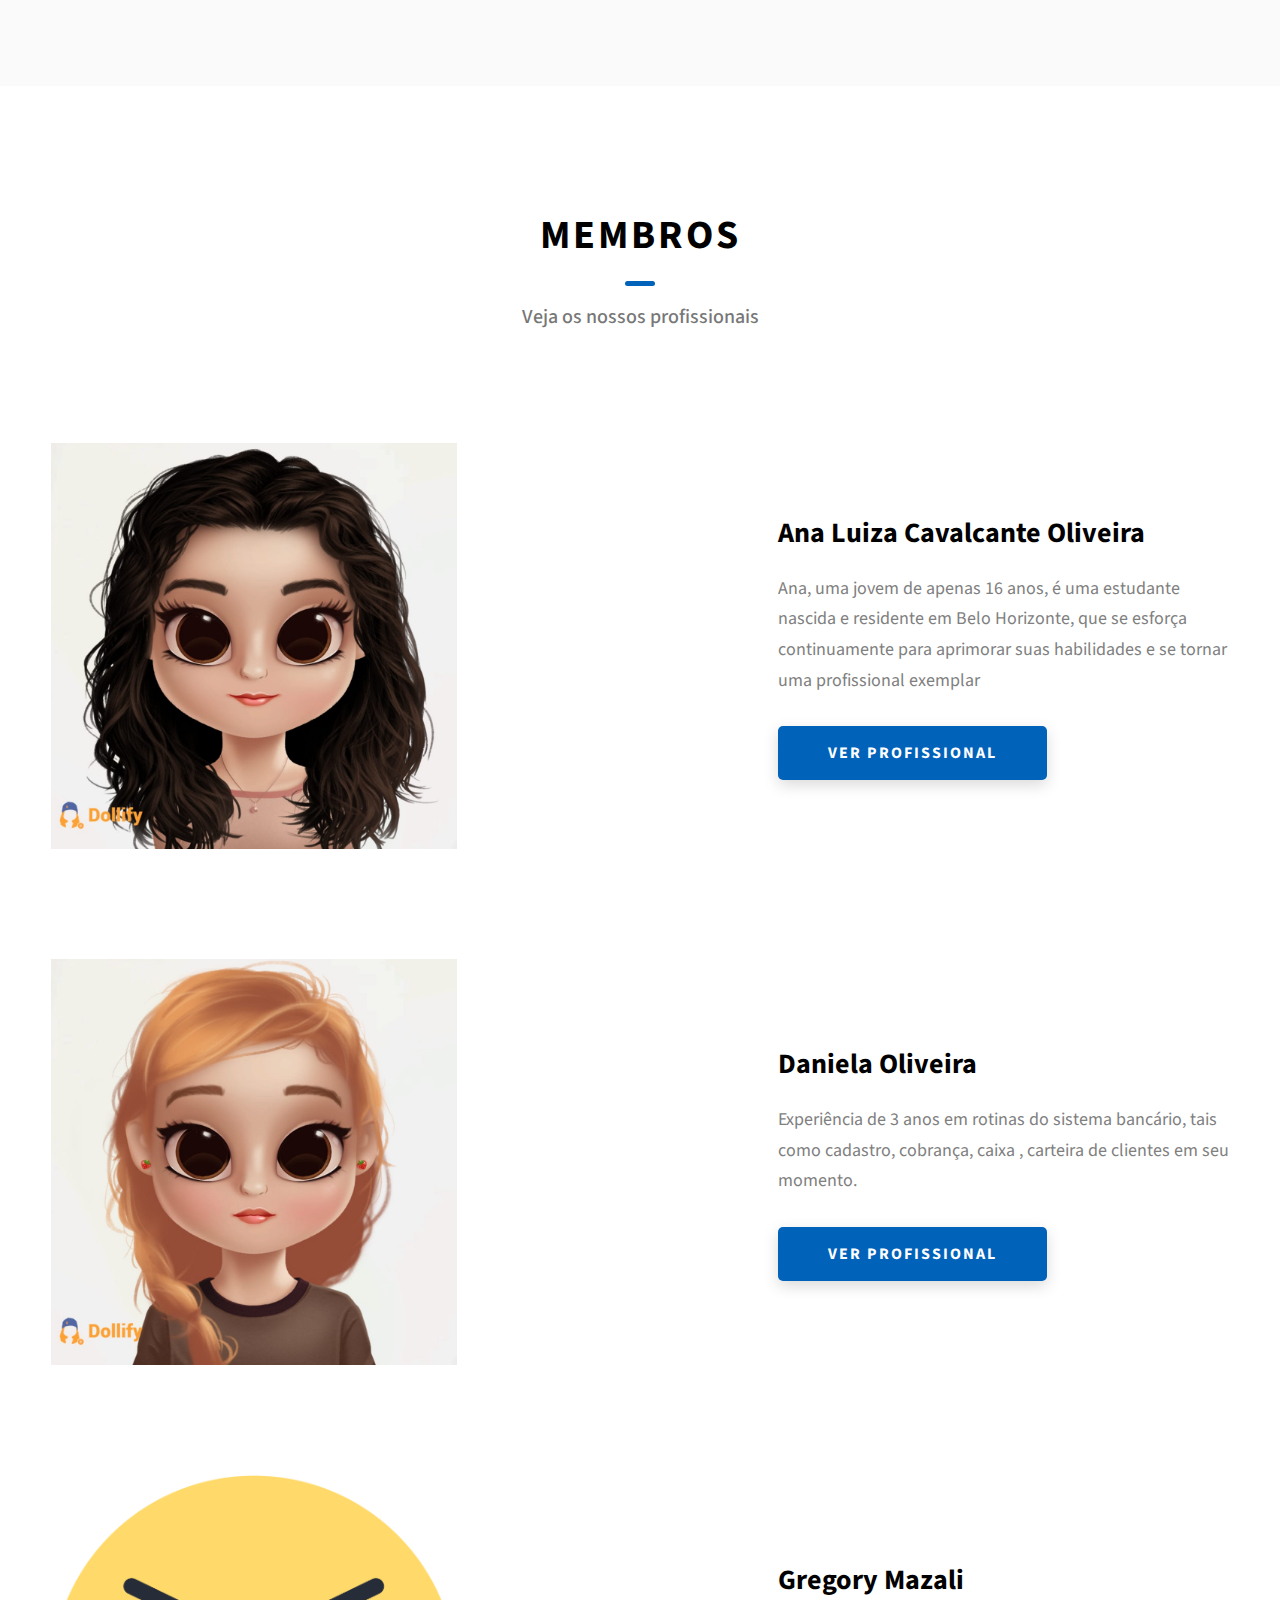
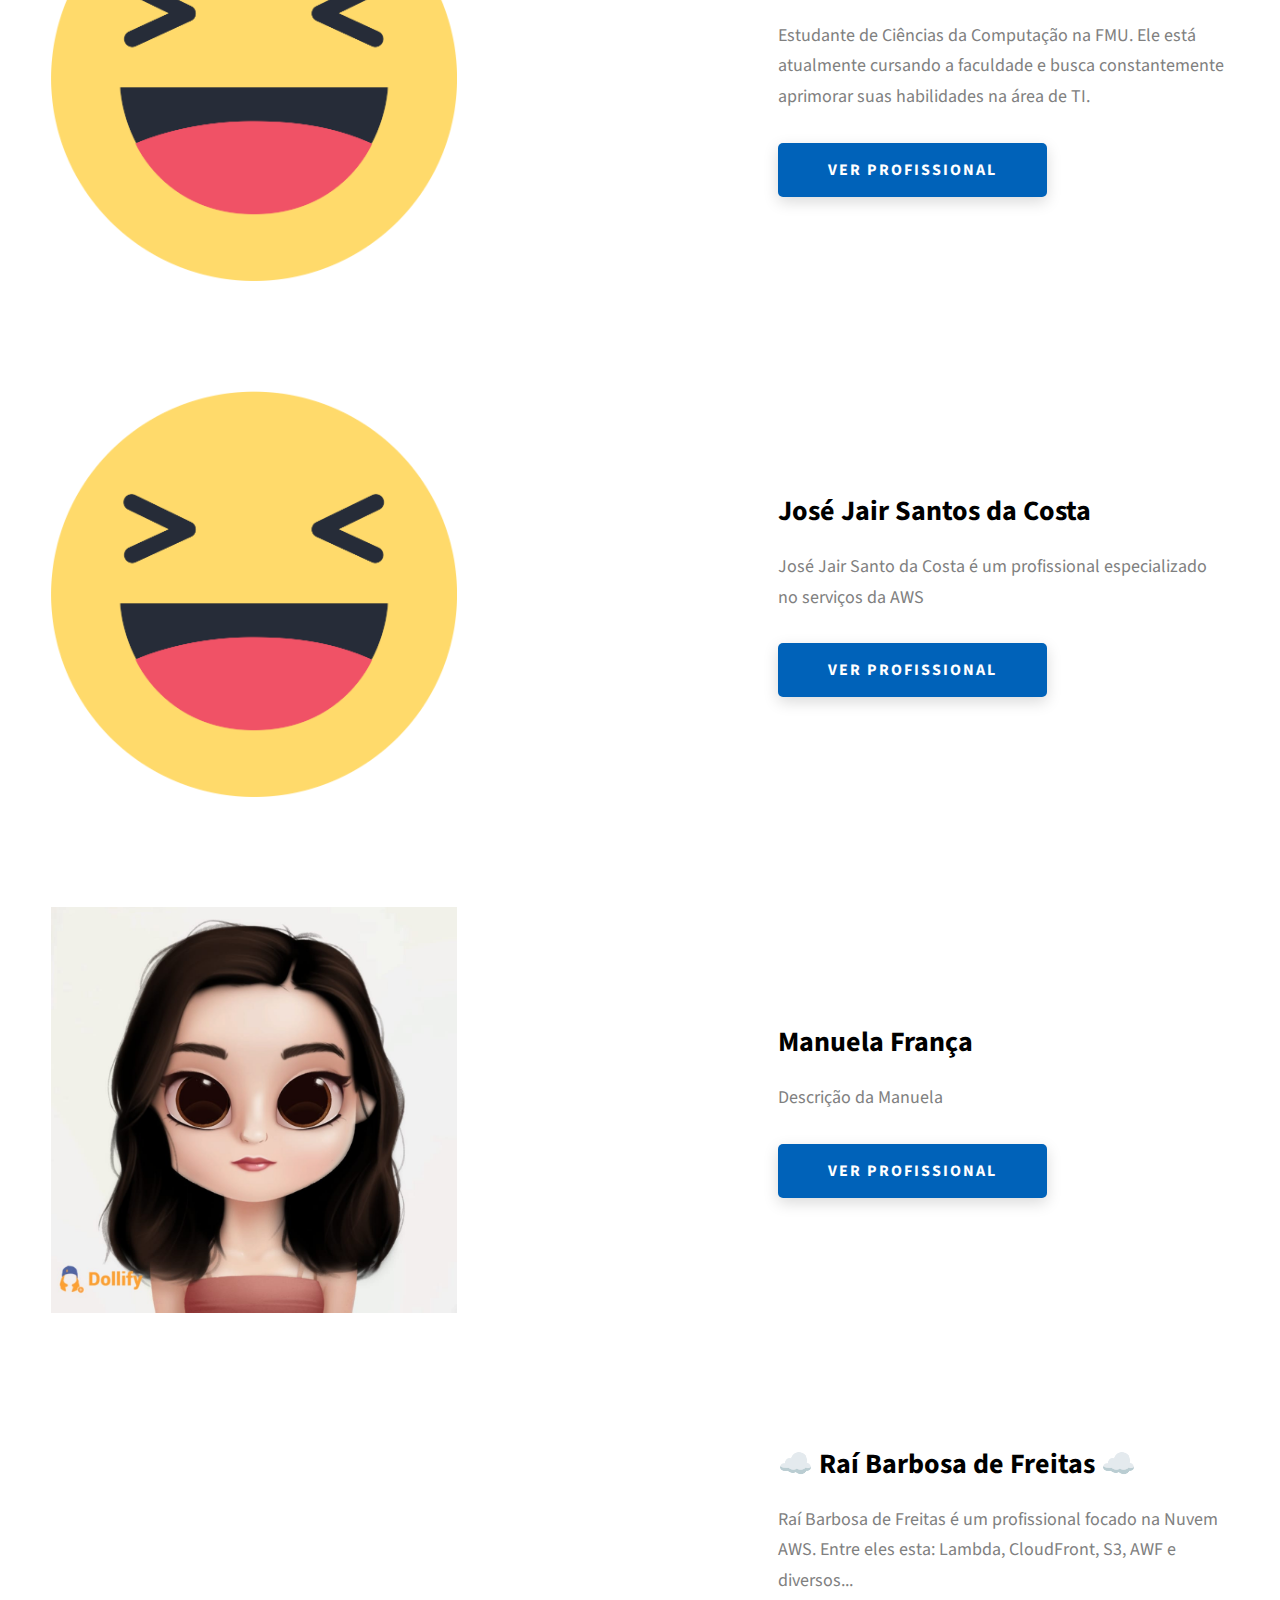
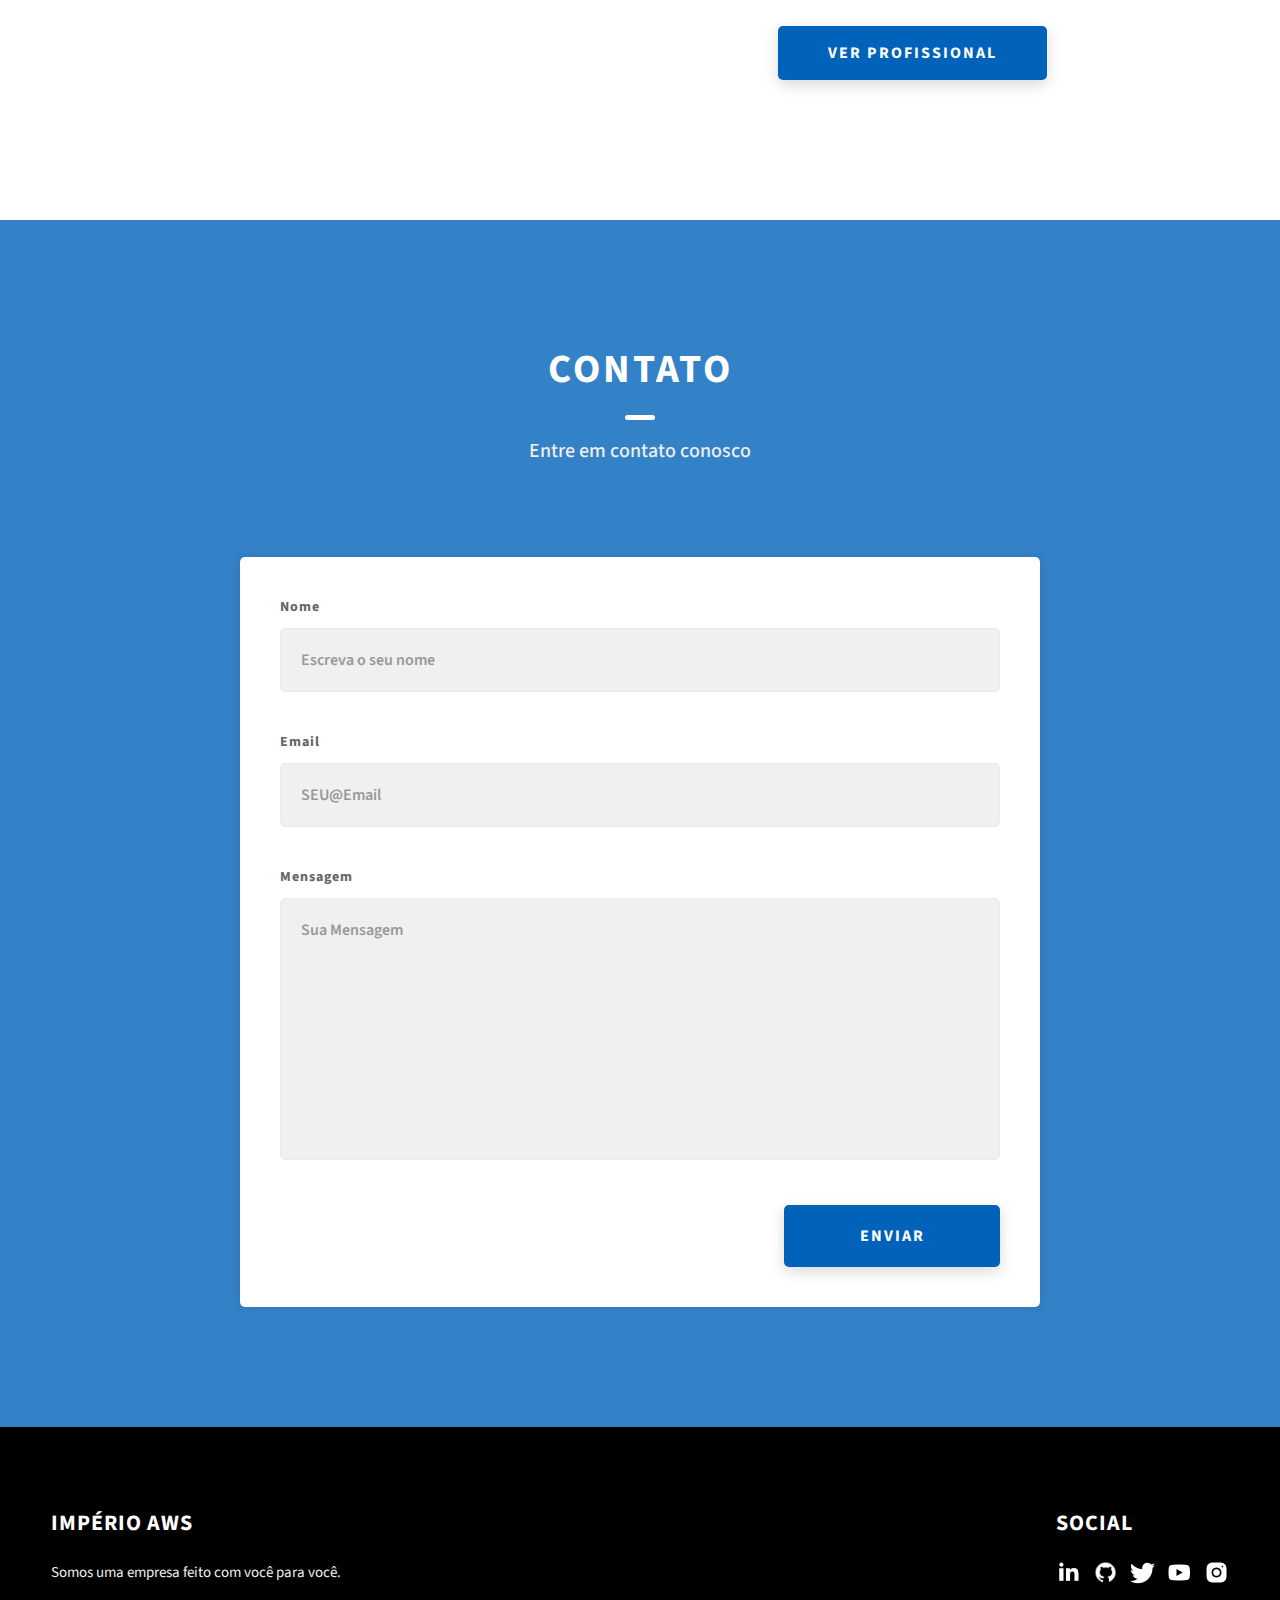
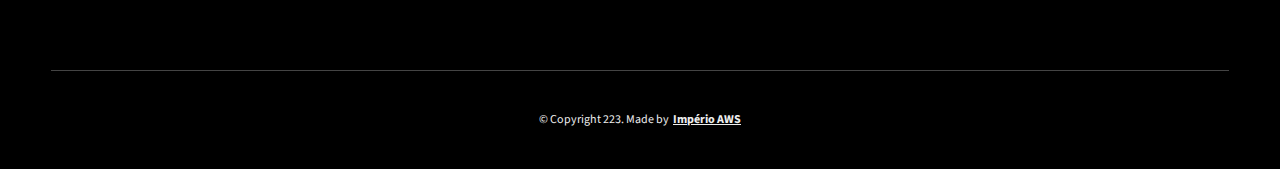
==== commit 92a0f902: "Add files via upload" ====
--- a/test site tcc/index.html
+++ b/test site tcc/index.html
@@ -68,15 +68,15 @@
             </li>
 
             <li class="header__sm-menu-link">
-              <a href="./index.html#about"> Equipe </a>
+              <a href="./index.html#about"> sobre nós </a>
             </li>
 
             <li class="header__sm-menu-link">
-              <a href="./index.html#projects"> Projects </a>
+              <a href="./index.html#projects"> Membros </a>
             </li>
 
             <li class="header__sm-menu-link">
-              <a href="./index.html#contact"> Contact </a>
+              <a href="./index.html#contact"> Contato </a>
             </li>
           </ul>
         </div>
@@ -133,7 +133,7 @@
         </div>
         <div class="home-hero__social">
           <a
-            href="#"
+            href="https://www.instagram.com/imperioaws/?utm_source=qr&igshid=NGExMmI2YTkyZg%3D%3D"
             class="home-hero__social-icon-link home-hero__social-icon-link--bd-none"
           >
             <img
@@ -226,7 +226,7 @@
                 Ana, uma jovem de apenas 16 anos, é uma estudante nascida e residente em Belo Horizonte, que se esforça continuamente para aprimorar suas habilidades e se tornar uma profissional exemplar
               </p>
               <a
-                href="./project-1.html"
+                href="analuiza.html"
                 class="btn btn--med btn--theme dynamicBgClr"
                 target="_blank"
                 >Ver Profissional</a
@@ -269,12 +269,12 @@
             </div>
 
             <div class="projects__row-content">
-              <h3 class="projects__row-content-title">Gregory  </h3>
-              <p class="projects__row-content-desc">
-                Descrição do gregory
-              </p>
-              <a
-                href="./project-4.html"
+              <h3 class="projects__row-content-title">Gregory Mazali </h3>
+              <p class="projects__row-content-desc">
+                Estudante de Ciências da Computação na FMU. Ele está atualmente cursando a faculdade e busca constantemente aprimorar suas habilidades na área de TI.
+              </p>
+              <a
+                href="gregory.html"
                 class="btn btn--med btn--theme dynamicBgClr"
                 target="_blank"
                 >Ver Profissional</a
@@ -323,7 +323,7 @@
                 Descrição da Manuela
               </p>
               <a
-                href="./project-2.html"
+                href="manuela.html"
                 class="btn btn--med btn--theme dynamicBgClr"
                 target="_blank"
                 >Ver Profissional</a
@@ -347,7 +347,7 @@
                 Entre eles esta: Lambda, CloudFront, S3, AWF e diversos...
               </p>
               <a
-                href="./project-2.html"
+                href="raibarbosa.html"
                 class="btn btn--med btn--theme dynamicBgClr"
                 target="_blank"
                 >ver profissional</a
@@ -444,7 +444,7 @@
                   alt="icon"
                 />
               </a>
-              <a target="_blank" rel="noreferrer" href="#">
+              <a target="_blank" rel="noreferrer" href="https://www.instagram.com/imperioaws/?utm_source=qr&igshid=NGExMmI2YTkyZg%3D%3D">
                 <img
                   class="main-footer__icon main-footer__icon--mr-none"
                   src="./assets/png/insta-ico.png"
